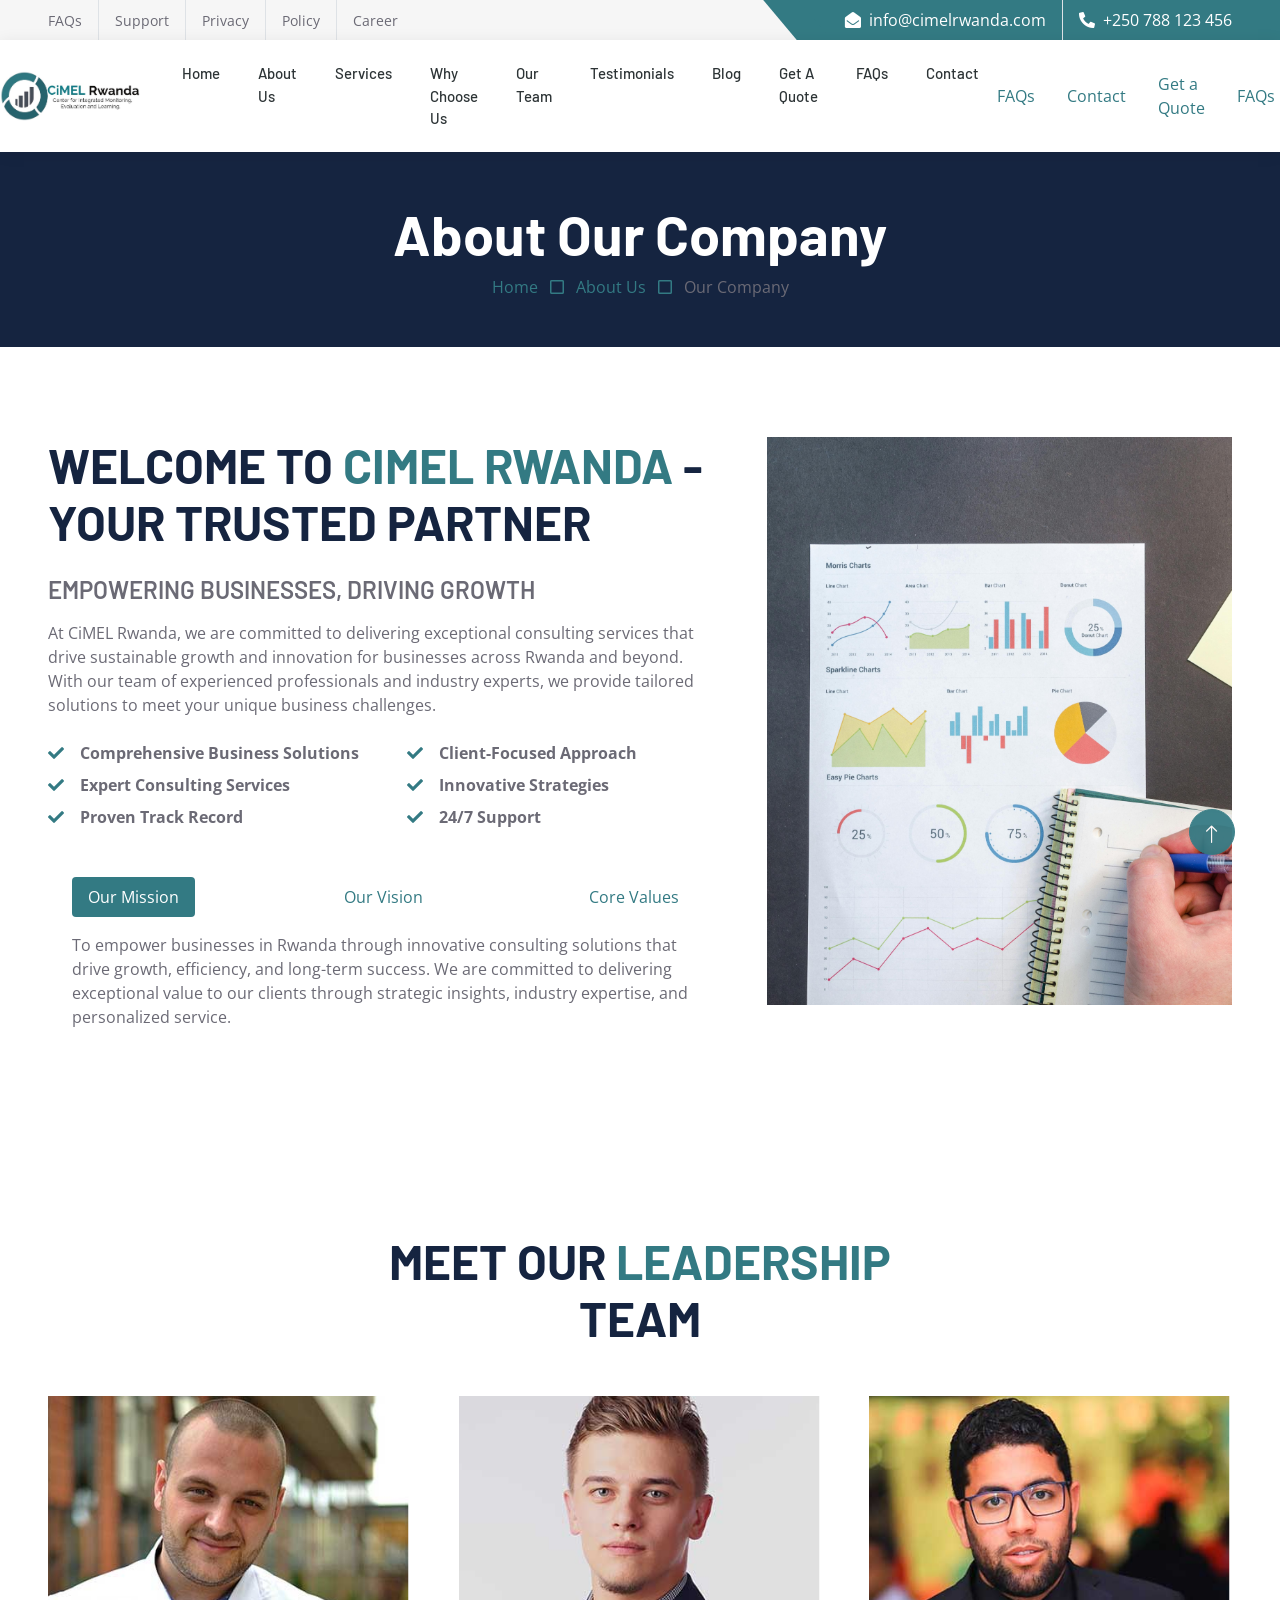
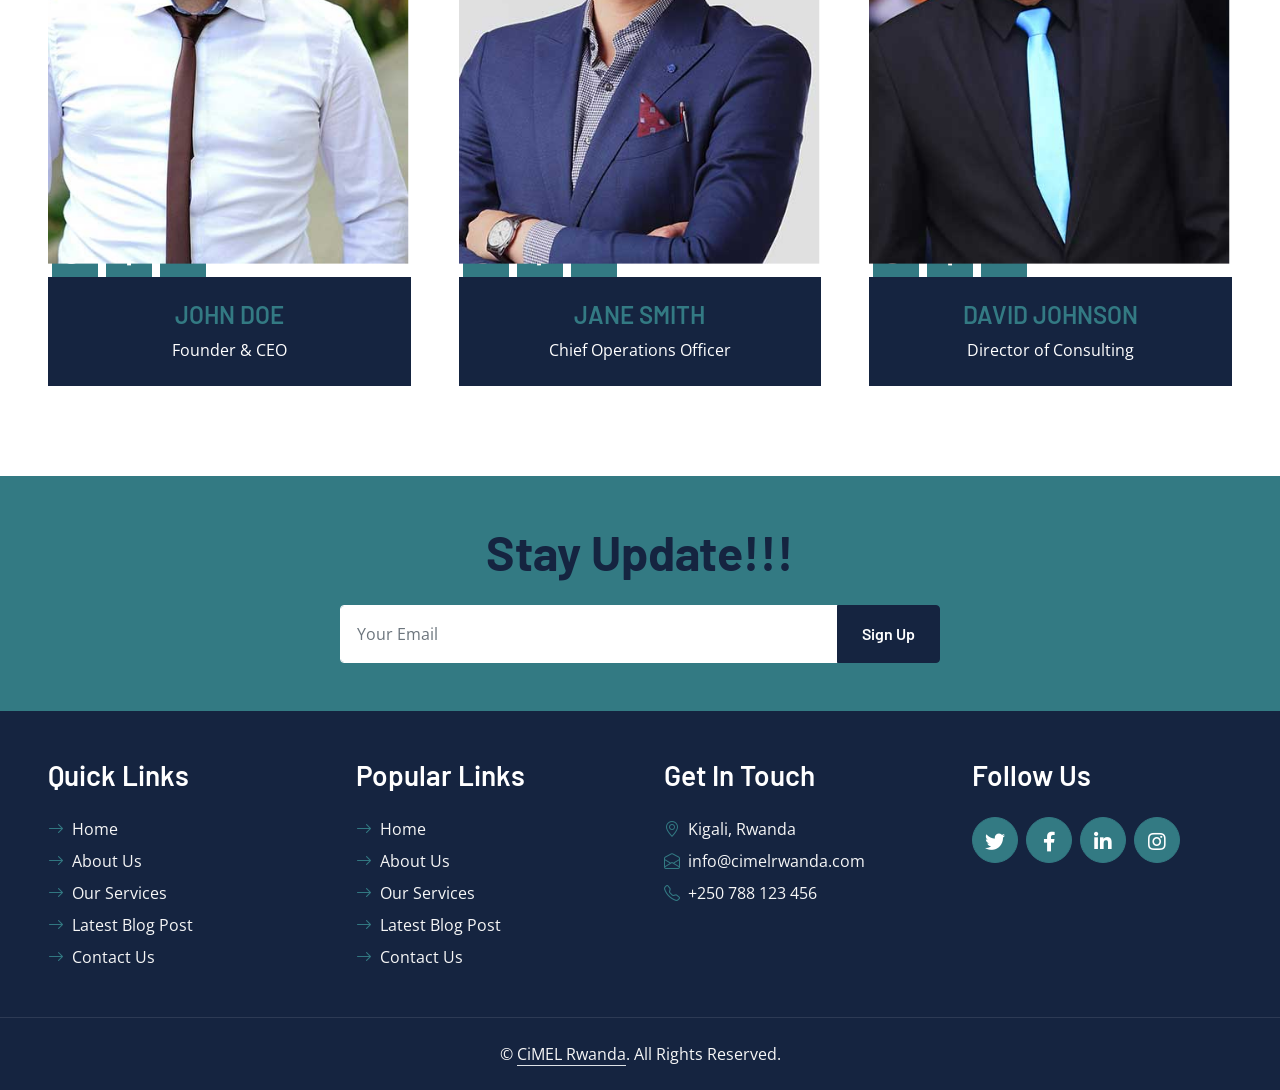
==== about-company.html @ dec0c1d6 "CiMEL" ====
<!DOCTYPE html>
<html lang="en">

<head>
    <meta charset="utf-8">
    <title>About Our Company - CiMEL Rwanda</title>
    <meta content="width=device-width, initial-scale=1.0" name="viewport">
    <meta content="Consulting, Business, Rwanda, Services" name="keywords">
    <meta content="Learn more about CiMEL Rwanda - Your trusted business consulting partner in Rwanda" name="description">

    <!-- Favicon -->
    <link href="img/favicon.ico" rel="icon">

    <!-- Google Web Fonts -->
    <link rel="preconnect" href="https://fonts.googleapis.com">
    <link rel="preconnect" href="https://fonts.gstatic.com" crossorigin>
    <link href="https://fonts.googleapis.com/css2?family=Barlow:wght@500;600;700&family=Open+Sans:wght@400;600&display=swap" rel="stylesheet">

    <!-- Icon Font Stylesheet -->
    <link href="https://cdnjs.cloudflare.com/ajax/libs/font-awesome/5.10.0/css/all.min.css" rel="stylesheet">
    <link href="https://cdn.jsdelivr.net/npm/bootstrap-icons@1.4.1/font/bootstrap-icons.css" rel="stylesheet">

    <!-- Libraries Stylesheet -->
    <link href="lib/owlcarousel/assets/owl.carousel.min.css" rel="stylesheet">

    <!-- Customized Bootstrap Stylesheet -->
    <link href="css/bootstrap.min.css" rel="stylesheet">

    <!-- Template Stylesheet -->
    <link href="css/style.css" rel="stylesheet">
<style>/* =====================
   ENHANCED NAVIGATION STYLES
   ===================== */
.navbar {
    background: #ffffff !important;
    box-shadow: 0 2px 15px rgba(0, 0, 0, 0.08) !important;
    padding: 10px 0 !important;
    transition: all 0.3s ease !important;
}

.navbar.sticky-top {
    background: rgba(255, 255, 255, 0.98) !important;
    backdrop-filter: blur(10px) !important;
    -webkit-backdrop-filter: blur(10px) !important;
    box-shadow: 0 5px 20px rgba(0, 0, 0, 0.1) !important;
    padding: 8px 0 !important;
}

.navbar-light .navbar-nav {
    gap: 2px !important;
}

.navbar-light .navbar-nav .nav-link {
    font-family: 'Barlow', sans-serif !important;
    padding: 12px 16px !important;
    margin: 0 2px !important;
    font-size: 15px !important;
    font-weight: 500 !important;
    color: #2d3436 !important;
    border-radius: 6px !important;
    transition: all 0.3s ease !important;
    position: relative !important;
    text-transform: capitalize !important;
}

.navbar-light .navbar-nav .nav-link:hover,
.navbar-light .navbar-nav .nav-link:focus {
    color: var(--primary) !important;
    background: rgba(51, 122, 131, 0.08) !important;
}

.navbar-light .navbar-nav .nav-link.active {
    color: var(--primary) !important;
    font-weight: 600 !important;
    position: relative !important;
}

.navbar-light .navbar-nav .nav-link.active::after {
    content: '' !important;
    position: absolute !important;
    bottom: 8px !important;
    left: 50% !important;
    transform: translateX(-50%) !important;
    width: 20px !important;
    height: 2px !important;
    background: var(--primary) !important;
    border-radius: 2px !important;
}

/* Dropdown Menu */
.navbar-light .navbar-nav .dropdown-menu {
    border: none !important;
    border-radius: 8px !important;
    padding: 8px 0 !important;
    margin-top: 8px !important;
    box-shadow: 0 10px 30px rgba(0, 0, 0, 0.1) !important;
    border-top: 3px solid var(--primary) !important;
}

.navbar-light .navbar-nav .dropdown-item {
    padding: 8px 20px !important;
    font-size: 14px !important;
    color: #4a4a4a !important;
    transition: all 0.2s ease !important;
}

.navbar-light .navbar-nav .dropdown-item:hover,
.navbar-light .navbar-nav .dropdown-item:focus {
    background: rgba(51, 122, 131, 0.05) !important;
    color: var(--primary) !important;
    padding-left: 25px !important;
}

/* Mobile Menu */
@media (max-width: 991.98px) {
    .navbar-collapse {
        background: #fff !important;
        border-radius: 8px !important;
        padding: 10px !important;
        margin-top: 10px !important;
        box-shadow: 0 5px 15px rgba(0, 0, 0, 0.1) !important;
    }
    
    .navbar-light .navbar-nav .nav-link {
        padding: 10px 15px !important;
        margin: 2px 0 !important;
    }
    
    .navbar-light .dropdown-menu {
        border: none !important;
        box-shadow: none !important;
        padding-left: 15px !important;
        margin: 5px 0 !important;
    }
}</style></head>

<body>
    <!-- Topbar Start -->
    <div class="container-fluid bg-secondary ps-5 pe-0 d-none d-lg-block">
        <div class="row gx-0">
            <div class="col-md-6 text-center text-lg-start mb-2 mb-lg-0">
                <div class="d-inline-flex align-items-center">
                    <a class="text-body py-2 pe-3 border-end" href="faqs.html"><small>FAQs</small></a>
                    <a class="text-body py-2 px-3 border-end" href=""><small>Support</small></a>
                    <a class="text-body py-2 px-3 border-end" href=""><small>Privacy</small></a>
                    <a class="text-body py-2 px-3 border-end" href=""><small>Policy</small></a>
                    <a class="text-body py-2 ps-3" href=""><small>Career</small></a>
                </div>
            </div>
            <div class="col-md-6 text-center text-lg-end">
                <div class="position-relative d-inline-flex align-items-center bg-primary text-white top-shape px-5">
                    <div class="me-3 pe-3 border-end py-2">
                        <p class="m-0"><i class="fa fa-envelope-open me-2"></i>info@cimelrwanda.com</p>
                    </div>
                    <div class="py-2">
                        <p class="m-0"><i class="fa fa-phone-alt me-2"></i>+250 788 123 456</p>
                    </div>
                </div>
            </div>
        </div>
    </div>
    <!-- Topbar End -->

    <!-- Navbar Start -->
    <nav class="navbar navbar-expand-lg bg-white navbar-light shadow-sm px-5 py-3 py-lg-0">
        <a href="index.html" class="navbar-brand p-0">
            <img src="img/logo.jpg" alt="CiMEL Rwanda Logo" class="logo-img me-2">
        </a>
        <button class="navbar-toggler" type="button" data-bs-toggle="collapse" data-bs-target="#navbarCollapse">
            <span class="navbar-toggler-icon"></span>
        </button>
                                        <div class="collapse navbar-collapse" id="navbarCollapse">
            <div class="navbar-nav ms-auto py-0 me-n3">
                <a href="index.html" class="nav-item nav-link">Home</a>
                <a href="about.html" class="nav-item nav-link">About Us</a>
                <a href="service.html" class="nav-item nav-link">Services</a>
                <a href="feature.html" class="nav-item nav-link">Why Choose Us</a>
                <a href="team.html" class="nav-item nav-link">Our Team</a>
                <a href="testimonial.html" class="nav-item nav-link">Testimonials</a>
                <a href="blog.html" class="nav-item nav-link">Blog</a>
                <a href="quote.html" class="nav-item nav-link">Get a Quote</a>
                <a href="faqs.html" class="nav-item nav-link">FAQs</a>
                <a href="contact.html" class="nav-item nav-link">Contact</a>
            </div>
        </div>
                <a href="faqs.html" class="nav-item nav-link">FAQs</a>
                <a href="contact.html" class="nav-item nav-link">Contact</a>
            </div>
        </div>
                <a href="quote.html" class="nav-item nav-link">Get a Quote</a>
                <a href="faqs.html" class="nav-item nav-link">FAQs</a>
                <a href="contact.html" class="nav-item nav-link">Contact</a>
            </div>
        </div>
                    <a href="quote.html" class="nav-item nav-link ">Get a Quote</a>
                    <a href="faqs.html" class="nav-item nav-link ">FAQs</a>
                    <a href="contact.html" class="nav-item nav-link ">Contact</a>
                </div>
                </div>
                <a href="contact.html" class="nav-item nav-link">Contact</a>
            </div>
        </div>
    </nav>
    <!-- Navbar End -->

    <!-- Page Header Start -->
    <div class="container-fluid bg-dark p-5">
        <div class="row">
            <div class="col-12 text-center">
                <h1 class="display-4 text-white">About Our Company</h1>
                <a href="index.html">Home</a>
                <i class="far fa-square text-primary px-2"></i>
                <a href="about.html">About Us</a>
                <i class="far fa-square text-primary px-2"></i>
                Our Company
            </div>
        </div>
    </div>
    <!-- Page Header End -->

    <!-- About Start -->
    <div class="container-fluid py-6 px-5">
        <div class="row g-5">
            <div class="col-lg-7">
                <h1 class="display-5 text-uppercase mb-4">Welcome to <span class="text-primary">CiMEL Rwanda</span> - Your Trusted Partner</h1>
                <h4 class="text-uppercase mb-3 text-body">Empowering Businesses, Driving Growth</h4>
                <p>At CiMEL Rwanda, we are committed to delivering exceptional consulting services that drive sustainable growth and innovation for businesses across Rwanda and beyond. With our team of experienced professionals and industry experts, we provide tailored solutions to meet your unique business challenges.</p>
                
                <div class="row gx-5 py-2">
                    <div class="col-sm-6 mb-2">
                        <p class="fw-bold mb-2"><i class="fa fa-check text-primary me-3"></i>Comprehensive Business Solutions</p>
                        <p class="fw-bold mb-2"><i class="fa fa-check text-primary me-3"></i>Expert Consulting Services</p>
                        <p class="fw-bold mb-2"><i class="fa fa-check text-primary me-3"></i>Proven Track Record</p>
                    </div>
                    <div class="col-sm-6 mb-2">
                        <p class="fw-bold mb-2"><i class="fa fa-check text-primary me-3"></i>Client-Focused Approach</p>
                        <p class="fw-bold mb-2"><i class="fa fa-check text-primary me-3"></i>Innovative Strategies</p>
                        <p class="fw-bold mb-2"><i class="fa fa-check text-primary me-3"></i>24/7 Support</p>
                    </div>
                </div>
                
                <div class="bg-light p-4">
                    <ul class="nav nav-pills justify-content-between mb-3" id="pills-tab" role="tablist">
                        <li class="nav-item" role="presentation">
                            <button class="nav-link active" id="pills-mission-tab" data-bs-toggle="pill" data-bs-target="#pills-mission" type="button" role="tab">Our Mission</button>
                        </li>
                        <li class="nav-item" role="presentation">
                            <button class="nav-link" id="pills-vision-tab" data-bs-toggle="pill" data-bs-target="#pills-vision" type="button" role="tab">Our Vision</button>
                        </li>
                        <li class="nav-item" role="presentation">
                            <button class="nav-link" id="pills-values-tab" data-bs-toggle="pill" data-bs-target="#pills-values" type="button" role="tab">Core Values</button>
                        </li>
                    </ul>
                    <div class="tab-content" id="pills-tabContent">
                        <div class="tab-pane fade show active" id="pills-mission" role="tabpanel">
                            <p class="mb-0">To empower businesses in Rwanda through innovative consulting solutions that drive growth, efficiency, and long-term success. We are committed to delivering exceptional value to our clients through strategic insights, industry expertise, and personalized service.</p>
                        </div>
                        <div class="tab-pane fade" id="pills-vision" role="tabpanel">
                            <p class="mb-0">To be the leading consulting firm in Rwanda, recognized for our commitment to excellence, innovation, and sustainable business practices. We aim to be the trusted partner that businesses turn to for transformative solutions that create lasting impact.</p>
                        </div>
                        <div class="tab-pane fade" id="pills-values" role="tabpanel">
                            <p class="mb-0">
                                <strong>Integrity:</strong> We conduct our business with honesty, transparency, and ethical practices.<br>
                                <strong>Excellence:</strong> We strive for the highest standards in all our services.<br>
                                <strong>Innovation:</strong> We embrace creativity and forward-thinking solutions.<br>
                                <strong>Collaboration:</strong> We believe in the power of teamwork and partnerships.<br>
                                <strong>Client-Centric:</strong> Your success is our top priority.
                            </p>
                        </div>
                    </div>
                </div>
            </div>
            <div class="col-lg-5 pb-5" style="min-height: 400px;">
                <div class="position-relative h-100">
                    <img class="position-absolute w-100 h-100" src="img/about-company.jpg" style="object-fit: cover;" alt="About CiMEL Rwanda">
                </div>
            </div>
        </div>
    </div>
    <!-- About End -->

    <!-- Team Start -->
    <div class="container-fluid py-6 px-5">
        <div class="text-center mx-auto mb-5" style="max-width: 600px;">
            <h1 class="display-5 text-uppercase mb-4">Meet Our <span class="text-primary">Leadership</span> Team</h1>
        </div>
        <div class="row g-5">
            <div class="col-lg-4 col-md-6">
                <div class="team-item position-relative">
                    <div class="position-relative overflow-hidden">
                        <img class="img-fluid w-100" src="img/team-1.jpg" alt="">
                        <div class="team-overlay">
                            <div class="d-flex align-items-center justify-content-start">
                                <a class="btn btn-lg btn-primary btn-lg-square border-inner rounded-0 mx-1" href="#"><i class="fab fa-twitter fw-normal"></i></a>
                                <a class="btn btn-lg btn-primary btn-lg-square border-inner rounded-0 mx-1" href="#"><i class="fab fa-facebook-f fw-normal"></i></a>
                                <a class="btn btn-lg btn-primary btn-lg-square border-inner rounded-0 mx-1" href="#"><i class="fab fa-linkedin-in fw-normal"></i></a>
                            </div>
                        </div>
                    </div>
                    <div class="bg-dark text-center p-4">
                        <h4 class="text-uppercase text-primary">John Doe</h4>
                        <p class="text-white mb-0">Founder & CEO</p>
                    </div>
                </div>
            </div>
            <div class="col-lg-4 col-md-6">
                <div class="team-item position-relative">
                    <div class="position-relative overflow-hidden">
                        <img class="img-fluid w-100" src="img/team-2.jpg" alt="">
                        <div class="team-overlay">
                            <div class="d-flex align-items-center justify-content-start">
                                <a class="btn btn-lg btn-primary btn-lg-square border-inner rounded-0 mx-1" href="#"><i class="fab fa-twitter fw-normal"></i></a>
                                <a class="btn btn-lg btn-primary btn-lg-square border-inner rounded-0 mx-1" href="#"><i class="fab fa-facebook-f fw-normal"></i></a>
                                <a class="btn btn-lg btn-primary btn-lg-square border-inner rounded-0 mx-1" href="#"><i class="fab fa-linkedin-in fw-normal"></i></a>
                            </div>
                        </div>
                    </div>
                    <div class="bg-dark text-center p-4">
                        <h4 class="text-uppercase text-primary">Jane Smith</h4>
                        <p class="text-white mb-0">Chief Operations Officer</p>
                    </div>
                </div>
            </div>
            <div class="col-lg-4 col-md-6">
                <div class="team-item position-relative">
                    <div class="position-relative overflow-hidden">
                        <img class="img-fluid w-100" src="img/team-3.jpg" alt="">
                        <div class="team-overlay">
                            <div class="d-flex align-items-center justify-content-start">
                                <a class="btn btn-lg btn-primary btn-lg-square border-inner rounded-0 mx-1" href="#"><i class="fab fa-twitter fw-normal"></i></a>
                                <a class="btn btn-lg btn-primary btn-lg-square border-inner rounded-0 mx-1" href="#"><i class="fab fa-facebook-f fw-normal"></i></a>
                                <a class="btn btn-lg btn-primary btn-lg-square border-inner rounded-0 mx-1" href="#"><i class="fab fa-linkedin-in fw-normal"></i></a>
                            </div>
                        </div>
                    </div>
                    <div class="bg-dark text-center p-4">
                        <h4 class="text-uppercase text-primary">David Johnson</h4>
                        <p class="text-white mb-0">Director of Consulting</p>
                    </div>
                </div>
            </div>
        </div>
    </div>
    <!-- Team End -->

    <!-- Footer Start -->
    <div class="container-fluid bg-primary text-secondary p-5">
        <div class="row g-5">
            <div class="col-12 text-center">
                <h1 class="display-5 mb-4">Stay Update!!!</h1>
                <form class="mx-auto" style="max-width: 600px;">
                    <div class="input-group">
                        <input type="text" class="form-control border-white p-3" placeholder="Your Email">
                        <button class="btn btn-dark px-4">Sign Up</button>
                    </div>
                </form>
            </div>
        </div>
    </div>
    <div class="container-fluid bg-dark text-secondary p-5">
        <div class="row g-5">
            <div class="col-lg-3 col-md-6">
                <h3 class="text-white mb-4">Quick Links</h3>
                <div class="d-flex flex-column justify-content-start">
                    <a class="text-secondary mb-2" href="index.html"><i class="bi bi-arrow-right text-primary me-2"></i>Home</a>
                    <a class="text-secondary mb-2" href="about.html"><i class="bi bi-arrow-right text-primary me-2"></i>About Us</a>
                    <a class="text-secondary mb-2" href="service.html"><i class="bi bi-arrow-right text-primary me-2"></i>Our Services</a>
                    <a class="text-secondary mb-2" href="blog.html"><i class="bi bi-arrow-right text-primary me-2"></i>Latest Blog Post</a>
                    <a class="text-secondary" href="contact.html"><i class="bi bi-arrow-right text-primary me-2"></i>Contact Us</a>
                </div>
            </div>
            <div class="col-lg-3 col-md-6">
                <h3 class="text-white mb-4">Popular Links</h3>
                <div class="d-flex flex-column justify-content-start">
                    <a class="text-secondary mb-2" href="index.html"><i class="bi bi-arrow-right text-primary me-2"></i>Home</a>
                    <a class="text-secondary mb-2" href="about.html"><i class="bi bi-arrow-right text-primary me-2"></i>About Us</a>
                    <a class="text-secondary mb-2" href="service.html"><i class="bi bi-arrow-right text-primary me-2"></i>Our Services</a>
                    <a class="text-secondary mb-2" href="blog.html"><i class="bi bi-arrow-right text-primary me-2"></i>Latest Blog Post</a>
                    <a class="text-secondary" href="contact.html"><i class="bi bi-arrow-right text-primary me-2"></i>Contact Us</a>
                </div>
            </div>
            <div class="col-lg-3 col-md-6">
                <h3 class="text-white mb-4">Get In Touch</h3>
                <p class="mb-2"><i class="bi bi-geo-alt text-primary me-2"></i>Kigali, Rwanda</p>
                <p class="mb-2"><i class="bi bi-envelope-open text-primary me-2"></i>info@cimelrwanda.com</p>
                <p class="mb-0"><i class="bi bi-telephone text-primary me-2"></i>+250 788 123 456</p>
            </div>
            <div class="col-lg-3 col-md-6">
                <h3 class="text-white mb-4">Follow Us</h3>
                <div class="d-flex">
                    <a class="btn btn-lg btn-primary btn-lg-square rounded-circle me-2" href="#"><i class="fab fa-twitter fw-normal"></i></a>
                    <a class="btn btn-lg btn-primary btn-lg-square rounded-circle me-2" href="#"><i class="fab fa-facebook-f fw-normal"></i></a>
                    <a class="btn btn-lg btn-primary btn-lg-square rounded-circle me-2" href="#"><i class="fab fa-linkedin-in fw-normal"></i></a>
                    <a class="btn btn-lg btn-primary btn-lg-square rounded-circle" href="#"><i class="fab fa-instagram fw-normal"></i></a>
                </div>
            </div>
        </div>
    </div>
    <div class="container-fluid bg-dark text-secondary text-center border-top py-4 px-5" style="border-color: rgba(256, 256, 256, .1) !important;">
        <p class="m-0">&copy; <a class="text-secondary border-bottom" href="#">CiMEL Rwanda</a>. All Rights Reserved.</p>
    </div>
    <!-- Footer End -->

    <!-- Back to Top -->
    <a href="#" class="btn btn-lg btn-primary btn-lg-square rounded-circle back-to-top"><i class="bi bi-arrow-up"></i></a>

    <!-- JavaScript Libraries -->
    <script src="https://code.jquery.com/jquery-3.4.1.min.js"></script>
    <script src="https://cdn.jsdelivr.net/npm/bootstrap@5.0.0/dist/js/bootstrap.bundle.min.js"></script>
    <script src="lib/easing/easing.min.js"></script>
    <script src="lib/waypoints/waypoints.min.js"></script>
    <script src="lib/owlcarousel/owl.carousel.min.js"></script>

    <!-- Template Javascript -->
    <script src="js/main.js"></script>
</body>

</html>
---- css/style.css ----
/********** Template CSS **********/
:root {
    --primary: #337A83;
    --secondary: #FFFFFF;
    --light: #FFFFFF;
    --dark: #000000;
}

h1,
h2,
.font-weight-bold {
    font-weight: 700 !important;
}

h3,
h4,
.font-weight-semi-bold {
    font-weight: 600 !important;
}

h5,
h6,
.font-weight-medium {
    font-weight: 500 !important;
}

.pt-6 {
    padding-top: 90px;
}

.pb-6 {
    padding-bottom: 90px;
}

.py-6 {
    padding-top: 90px;
    padding-bottom: 90px;
}

.btn {
    font-family: 'Barlow', sans-serif;
    font-weight: 600;
    transition: .5s;
}

.btn-primary {
    color: #FFFFFF;
}

.btn-square {
    width: 36px;
    height: 36px;
}

.btn-sm-square {
    width: 28px;
    height: 28px;
}

.btn-lg-square {
    width: 46px;
    height: 46px;
}

.btn-square,
.btn-sm-square,
.btn-lg-square {
    padding-left: 0;
    padding-right: 0;
    text-align: center;
}

.back-to-top {
    position: fixed;
    display: none;
    right: 45px;
    bottom: 45px;
    z-index: 99;
}

.top-shape::before {
    position: absolute;
    content: "";
    width: 35px;
    height: 100%;
    top: 0;
    left: -17px;
    background: var(--primary);
    transform: skew(40deg);
}

/* =====================
   CLEAN NAVIGATION STYLES
   ===================== */
.navbar {
    background: #ffffff;
    box-shadow: 0 2px 10px rgba(0, 0, 0, 0.05);
    padding: 10px 0;
}

.navbar.sticky-top {
    background: #ffffff;
    box-shadow: 0 2px 10px rgba(0, 0, 0, 0.08);
    padding: 8px 0;
}

.navbar-light .navbar-nav {
    gap: 5px;
}

.navbar-light .navbar-nav .nav-link {
    font-family: 'Barlow', sans-serif;
    padding: 12px 16px;
    margin: 0 2px;
    font-size: 15px;
    font-weight: 500;
    color: #333;
    border-radius: 6px;
    transition: all 0.2s ease;
}

.navbar-light .navbar-nav .nav-link:hover,
.navbar-light .navbar-nav .nav-link:focus {
    color: var(--primary);
    background: rgba(51, 122, 131, 0.08);
}

.navbar-light .navbar-nav .nav-link.active {
    color: var(--primary);
    font-weight: 600;
}

/* Dropdown Menu */
.navbar-light .navbar-nav .dropdown-menu {
    border: 1px solid rgba(0, 0, 0, 0.08);
    border-radius: 8px;
    padding: 8px 0;
    margin-top: 5px;
    box-shadow: 0 5px 15px rgba(0, 0, 0, 0.05);
}

.navbar-light .navbar-nav .dropdown-item {
    padding: 8px 20px;
    font-size: 14px;
    color: #444;
    transition: all 0.2s ease;
}

.navbar-light .navbar-nav .dropdown-item:hover,
.navbar-light .navbar-nav .dropdown-item:focus {
    background: rgba(51, 122, 131, 0.05);
    color: var(--primary);
}

/* Mobile Menu */
@media (max-width: 991.98px) {
    .navbar-collapse {
        background: #fff;
        border-radius: 8px;
        padding: 10px;
        margin-top: 10px;
        box-shadow: 0 5px 15px rgba(0, 0, 0, 0.05);
    }
    
    .navbar-light .navbar-nav .nav-link {
        padding: 10px 15px;
        margin: 2px 0;
    }
    
    .navbar-light .dropdown-menu {
        border: none;
        box-shadow: none;
        padding-left: 15px;
    }
    
    .navbar-light .dropdown-item {
        padding: 8px 15px;
    }
}

/* Logo Styles */
.logo-img {
    height: 50px;
    width: auto;
    max-width: 200px;
    object-fit: contain;
    transition: transform 0.3s ease, filter 0.3s ease;
}

.logo-img:hover {
    transform: scale(1.05);
    filter: brightness(1.1);
}

@media (max-width: 991.98px) {
    .navbar-light .navbar-nav {
        padding: 15px 0;
    }
    
    .navbar-light .navbar-nav .nav-link {
        padding: 12px 20px;
        margin: 2px 0;
        border-radius: 4px;
    }
    
    .navbar-light .navbar-nav .nav-link::after {
        display: none;
    }
    
    .navbar-light .navbar-nav .nav-link:hover,
    .navbar-light .navbar-nav .nav-link.active {
        background-color: rgba(51, 122, 131, 0.1);
    }
    
    .navbar-light .navbar-nav .dropdown-menu {
        box-shadow: none;
        border: 1px solid rgba(0, 0, 0, 0.05);
        margin: 5px 0 5px 20px;
        border-radius: 4px;
    }
    
    .logo-img {
        height: 40px;
        max-width: 150px;
    }
    
    /* Mobile menu overlap styles */
    .navbar-collapse {
        position: absolute;
        top: 100%;
        left: 0;
        right: 0;
        background: white;
        box-shadow: 0 4px 6px rgba(0, 0, 0, 0.1);
        z-index: 1000;
        max-height: 80vh;
        overflow-y: auto;
    }
    
    .navbar-collapse.collapse {
        display: none !important;
    }
    
    .navbar-collapse.collapsing {
        display: block !important;
        height: 0 !important;
        overflow: hidden !important;
        transition: height 0.35s ease !important;
    }
    
    .navbar-collapse.show {
        display: block !important;
    }
    
    /* Add backdrop when menu is open */
    .navbar-collapse.show::before {
        content: '';
        position: fixed;
        top: 0;
        left: 0;
        right: 0;
        bottom: 0;
        background: rgba(0, 0, 0, 0.5);
        z-index: -1;
    }
}

.carousel-caption {
    top: 0;
    left: 0;
    right: 0;
    bottom: 0;
    background: rgba(26, 35, 50, .7);
    z-index: 1;
}

@media (max-width: 576px) {
    .carousel-caption h5 {
        font-size: 14px;
        font-weight: 500 !important;
    }

    .carousel-caption h1 {
        font-size: 30px;
        font-weight: 600 !important;
    }
}

.carousel-control-prev,
.carousel-control-next {
    width: 10%;
}

.carousel-control-prev-icon,
.carousel-control-next-icon {
    width: 3rem;
    height: 3rem;
}

.service-item {
    position: relative;
    overflow: hidden;
    height: 350px;
    display: flex;
    flex-direction: column;
    align-items: center;
    justify-content: center;
    transition: .3s;
}

.service-item::after {
    position: absolute;
    content: "";
    width: 100%;
    height: 50px;
    bottom: -50px;
    left: 0;
    background: var(--light);
    border-radius: 100% 100% 0 0;
    box-shadow: 0px -10px 5px #EEEEEE;
    transition: .5s;
}

.service-item:hover::after {
    bottom: -25px;
}

.service-item p {
    transition: .3s;
}

.service-item:hover p {
    margin-bottom: 25px !important;
}

.team-item img {
    transform: scale(1.15);
    margin-left: -30px;
    transition: .5s;
}

.team-item:hover img {
    margin-left: 0;
}

.team-item .team-text {
    left: -100%;
    transition: .5s;
}

.team-item .team-text::after {
    position: absolute;
    content: "";
    width: 0;
    height: 0;
    top: 50%;
    right: -60px;
    margin-top: -30px;
    border: 30px solid;
    border-color: transparent transparent transparent var(--primary);
}

.team-item:hover .team-text {
    left: 0;
}

.testimonial-carousel .owl-nav {
    margin-top: 30px;
    display: flex;
    justify-content: start;
}

.testimonial-carousel .owl-nav .owl-prev,
.testimonial-carousel .owl-nav .owl-next{
    position: relative;
    margin: 0 5px;
    width: 45px;
    height: 45px;
    display: flex;
    align-items: center;
    justify-content: center;
    color: #FFFFFF;
    background: var(--primary);
    font-size: 22px;
    border-radius: 45px;
    transition: .5s;
}

.testimonial-carousel .owl-nav .owl-prev:hover,
.testimonial-carousel .owl-nav .owl-next:hover {
    color: var(--dark);
}

.testimonial-carousel .owl-item img {
    width: 90px;
    height: 90px;
}

.blog-item img {
    transition: .5s;
}

.blog-item:hover img {
    transform: scale(1.1);
}

/* Chat Bot Styles */
.chat-bot-container {
    position: fixed;
    bottom: 100px;
    right: 30px;
    z-index: 9999;
    animation: fadeInUp 0.5s ease-out;
}

@keyframes fadeInUp {
    from {
        opacity: 0;
        transform: translateY(30px);
    }
    to {
        opacity: 1;
        transform: translateY(0);
    }
}

.chat-bot-toggle {
    position: relative;
    width: 60px;
    height: 60px;
    border-radius: 50%;
    background: var(--primary);
    border: none;
    color: white;
    font-size: 24px;
    cursor: pointer;
    box-shadow: 0 4px 12px rgba(0, 0, 0, 0.15);
    transition: all 0.3s ease;
    display: flex;
    align-items: center;
    justify-content: center;
}

.chat-bot-toggle:hover {
    transform: scale(1.1);
    box-shadow: 0 6px 20px rgba(0, 0, 0, 0.25);
}

.chat-badge {
    position: absolute;
    top: -5px;
    right: -5px;
    background: #ff4757;
    color: white;
    font-size: 12px;
    font-weight: bold;
    padding: 2px 6px;
    border-radius: 10px;
    min-width: 18px;
    text-align: center;
    display: none;
}

.chat-bot-widget {
    position: absolute;
    bottom: 80px;
    right: 0;
    width: 350px;
    height: 380px;
    background: white;
    border-radius: 12px;
    box-shadow: 0 8px 32px rgba(0, 0, 0, 0.1);
    display: none;
    flex-direction: column;
    overflow: hidden;
    border: 1px solid #e0e0e0;
}

.chat-bot-header {
    background: var(--primary);
    color: white;
    padding: 15px;
    display: flex;
    justify-content: space-between;
    align-items: center;
    border-radius: 12px 12px 0 0;
}

.chat-bot-info {
    display: flex;
    align-items: center;
    gap: 12px;
}

.chat-bot-avatar {
    width: 40px;
    height: 40px;
    background: rgba(255, 255, 255, 0.2);
    border-radius: 50%;
    display: flex;
    align-items: center;
    justify-content: center;
    font-size: 20px;
}

.chat-bot-details h6 {
    margin: 0;
    font-size: 16px;
    font-weight: 600;
}

.status-indicator {
    font-size: 12px;
    display: flex;
    align-items: center;
    gap: 5px;
}

.status-indicator.online::before {
    content: '';
    width: 8px;
    height: 8px;
    background: #4caf50;
    border-radius: 50%;
    display: inline-block;
}

.chat-bot-close {
    background: none;
    border: none;
    color: white;
    font-size: 18px;
    cursor: pointer;
    padding: 5px;
    border-radius: 50%;
    transition: background 0.3s ease;
}

.chat-bot-close:hover {
    background: rgba(255, 255, 255, 0.1);
}

.chat-bot-messages {
    flex: 1;
    padding: 25px 20px 20px 20px;
    overflow-y: auto;
    background: linear-gradient(to bottom, #f8f9fa 0%, #ffffff 100%);
    min-height: 0;
    height: 210px;
    position: relative;
    border-top: 2px solid #e9ecef;
}

/* Custom scrollbar for chat messages */
.chat-bot-messages::-webkit-scrollbar {
    width: 8px;
    display: block;
}

.chat-bot-messages::-webkit-scrollbar-track {
    background: #f1f1f1;
    border-radius: 10px;
    margin: 5px;
}

.chat-bot-messages::-webkit-scrollbar-thumb {
    background: #ccc;
    border-radius: 10px;
    border: 2px solid #f1f1f1;
    min-height: 20px;
}

.chat-bot-messages::-webkit-scrollbar-thumb:hover {
    background: #999;
}

.chat-bot-messages::-webkit-scrollbar-corner {
    background: #f1f1f1;
}

.chat-message {
    margin-bottom: 15px;
    display: flex;
    flex-direction: column;
}

.bot-message {
    align-items: flex-start;
}

.user-message {
    align-items: flex-end;
}

.message-content {
    max-width: 80%;
    padding: 12px 16px;
    border-radius: 18px;
    margin-bottom: 4px;
}

.chat-bot-messages .bot-message .message-content {
    background: #e8f5e8 !important;
    color: #333 !important;
    border: 1px solid #c8e6c9 !important;
    border-bottom-left-radius: 4px;
}

.chat-bot-messages .user-message .message-content {
    background: var(--primary) !important;
    color: white !important;
    border: none !important;
    border-bottom-right-radius: 4px;
}

.message-content p {
    margin: 0;
    font-size: 14px;
    line-height: 1.4;
}

.message-time {
    font-size: 11px;
    color: #999;
    padding: 0 12px;
}

.bot-message .message-time {
    text-align: left;
}

.user-message .message-time {
    text-align: right;
}

.chat-bot-input-container {
    padding: 20px;
    background: white;
    border-top: 1px solid #e0e0e0;
    border-radius: 0 0 12px 12px;
}

.chat-bot-input-wrapper {
    display: flex;
    align-items: center;
    gap: 12px;
    background: #f8f9fa;
    border-radius: 30px;
    padding: 8px 12px;
    border: 2px solid #e9ecef;
    transition: all 0.3s ease;
}

.chat-bot-input-wrapper:focus-within {
    border-color: var(--primary);
    box-shadow: 0 0 0 3px rgba(26, 35, 50, 0.1);
}

.chat-bot-input-wrapper input {
    flex: 1;
    padding: 12px 16px;
    border: none;
    border-radius: 25px;
    font-size: 14px;
    outline: none;
    background: transparent;
    color: #333;
}

.chat-bot-input-wrapper input::placeholder {
    color: #999;
}

.chat-bot-input-wrapper input:focus {
    outline: none;
}

#sendMessageBtn {
    background: var(--primary);
    border: none;
    color: white;
    padding: 12px;
    border-radius: 50%;
    cursor: pointer;
    transition: all 0.3s ease;
    display: flex;
    align-items: center;
    justify-content: center;
    width: 45px;
    height: 45px;
    box-shadow: 0 2px 8px rgba(26, 35, 50, 0.3);
    flex-shrink: 0;
}

#sendMessageBtn:hover {
    background: #0d1420;
    transform: scale(1.05);
    box-shadow: 0 4px 12px rgba(26, 35, 50, 0.4);
}

#sendMessageBtn:active {
    transform: scale(0.95);
}

#sendMessageBtn i {
    font-size: 18px;
    transition: transform 0.2s ease;
    font-weight: bold;
}

#sendMessageBtn:hover i {
transform: translateX(2px);
}

/* Responsive Design */
@media (max-width: 768px) {
    .chat-bot-container {
        bottom: 90px;
        right: 20px;
    }
    
    .chat-bot-widget {
        width: 300px;
        height: 330px;
        right: -10px;
    }
    
    .chat-bot-toggle {
        width: 50px;
        height: 50px;
        font-size: 20px;
    }
}

@media (max-width: 480px) {
    .chat-bot-widget {
        width: 280px;
        height: 300px;
        right: -20px;
    }
    
    .message-content {
        max-width: 85%;
        font-size: 13px;
    }
}
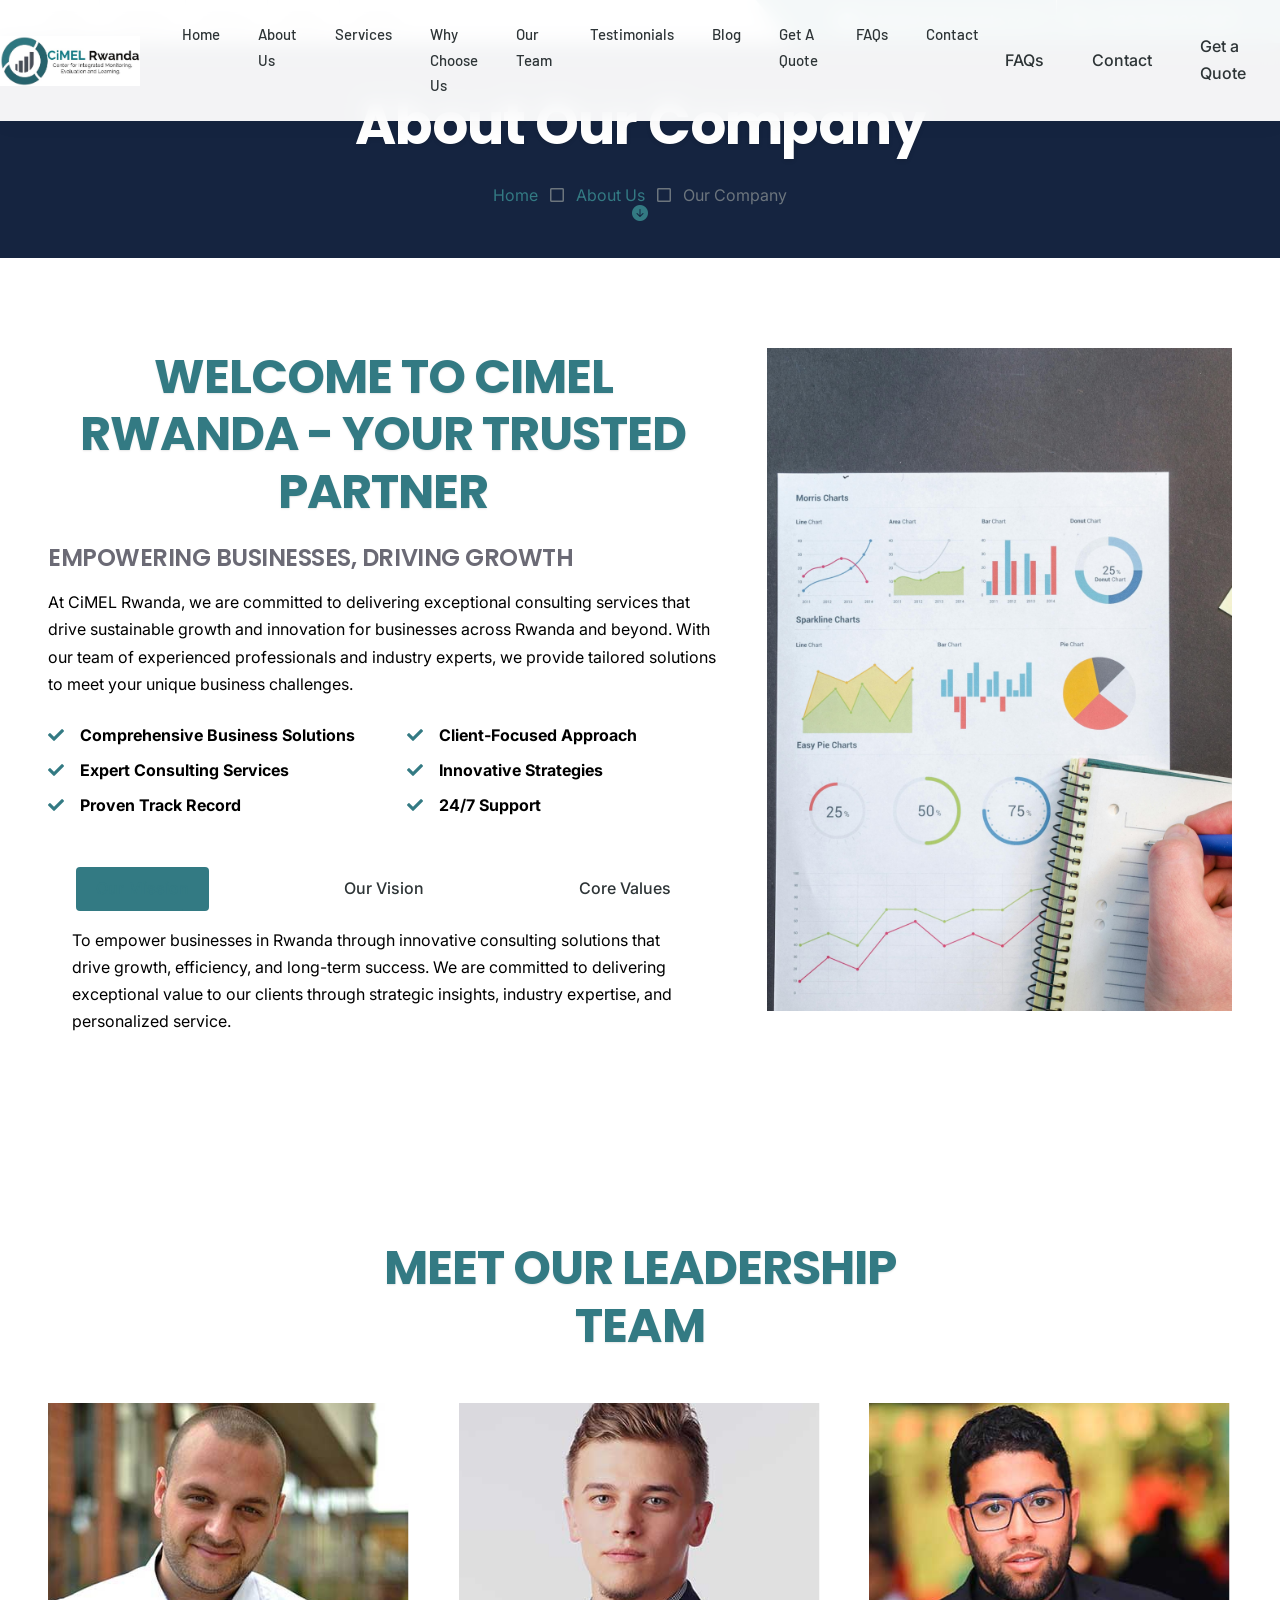
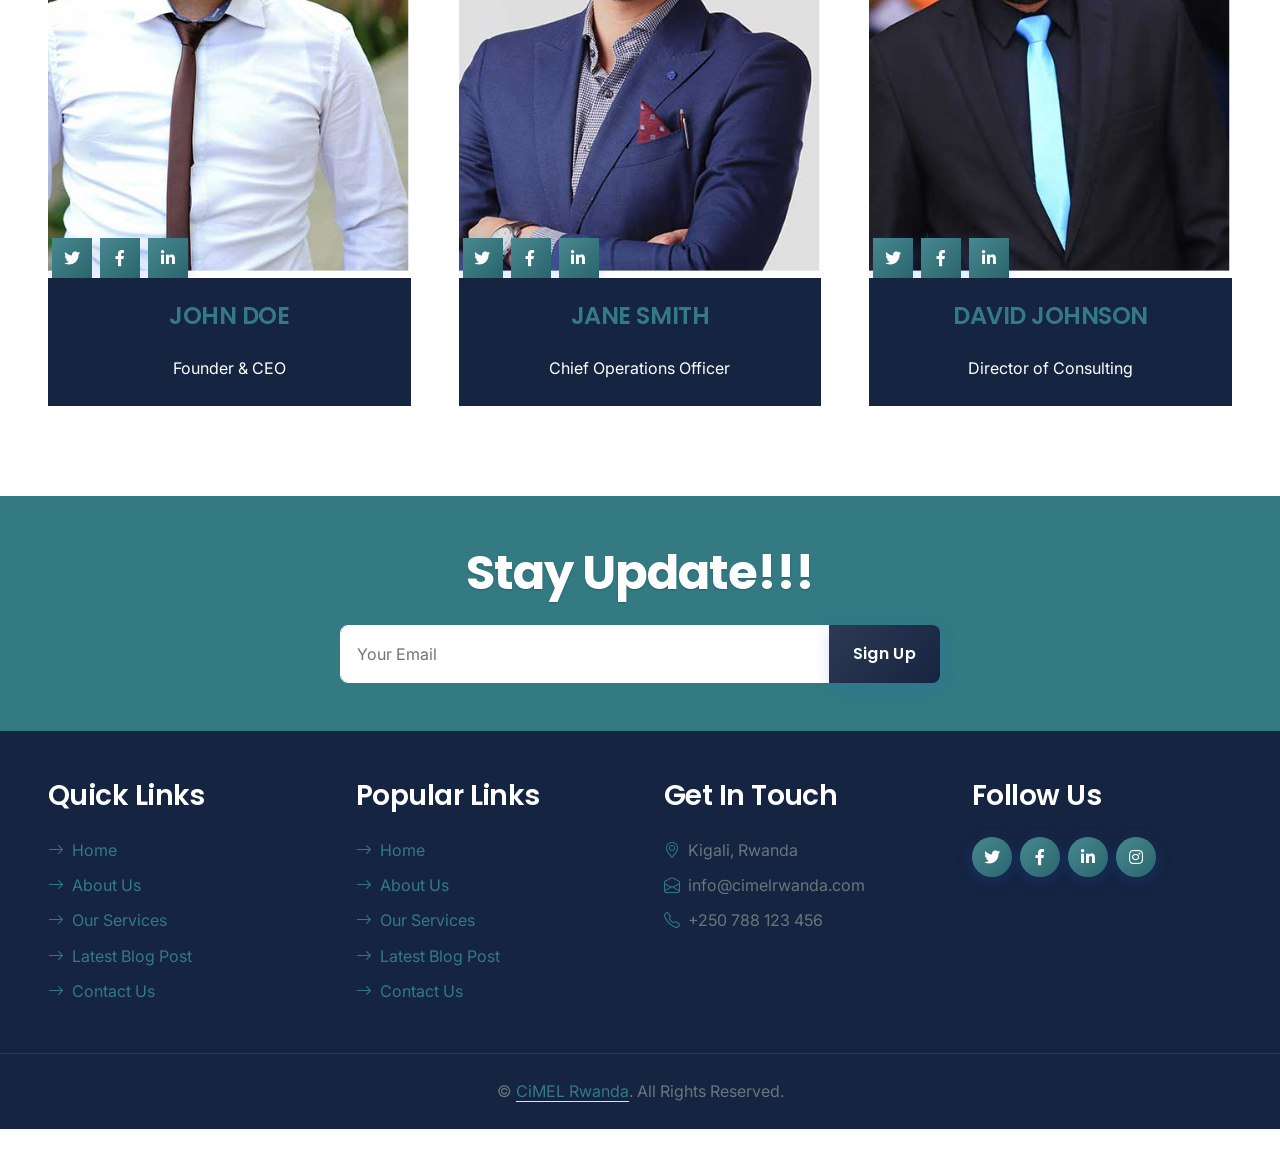
==== commit 61c8a503: "CiMEL" ====
--- a/about-company.html
+++ b/about-company.html
@@ -132,7 +132,16 @@
         padding-left: 15px !important;
         margin: 5px 0 !important;
     }
-}</style></head>
+}</style>
+    <!-- Enhanced Styles -->
+    <link href="css/enhancements.css" rel="stylesheet">
+    
+    <!-- Premium Styles -->
+    <link rel="preconnect" href="https://fonts.googleapis.com">
+    <link rel="preconnect" href="https://fonts.gstatic.com" crossorigin>
+    <link href="https://fonts.googleapis.com/css2?family=Inter:wght@300;400;500;600;700&family=Poppins:wght@600;700;800&display=swap" rel="stylesheet">
+    <link href="css/premium.css" rel="stylesheet">
+    </head>
 
 <body>
     <!-- Topbar Start -->
@@ -204,7 +213,7 @@
     <!-- Navbar End -->
 
     <!-- Page Header Start -->
-    <div class="container-fluid bg-dark p-5">
+    <div class="container-fluid bg-dark p-5" style="position: relative; min-height: 200px;">
         <div class="row">
             <div class="col-12 text-center">
                 <h1 class="display-4 text-white">About Our Company</h1>
@@ -214,6 +223,12 @@
                 <i class="far fa-square text-primary px-2"></i>
                 Our Company
             </div>
+        </div>
+        <!-- Test Scroll Down Button -->
+        <div class="text-center" style="position: absolute; bottom: 30px; left: 0; right: 0; z-index: 1000;">
+            <a href="#main-content" class="scroll-down-btn">
+                <i class="bi bi-arrow-down-circle-fill"></i>
+            </a>
         </div>
     </div>
     <!-- Page Header End -->
@@ -344,10 +359,10 @@
     <!-- Team End -->
 
     <!-- Footer Start -->
-    <div class="container-fluid bg-primary text-secondary p-5">
+    <div class="container-fluid bg-primary text-white p-5">
         <div class="row g-5">
             <div class="col-12 text-center">
-                <h1 class="display-5 mb-4">Stay Update!!!</h1>
+                <h1 class="display-5 mb-4 text-white">Stay Update!!!</h1>
                 <form class="mx-auto" style="max-width: 600px;">
                     <div class="input-group">
                         <input type="text" class="form-control border-white p-3" placeholder="Your Email">
@@ -413,6 +428,37 @@
 
     <!-- Template Javascript -->
     <script src="js/main.js"></script>
+    
+
+    
+            <!-- Scroll to Top Button -->
+    <button class="scroll-to-top" id="scrollToTopBtn" aria-label="Scroll to top">
+        <i class="fas fa-arrow-up"></i>
+    </button>
+
+    <script>
+        // Show/hide scroll-to-top button based on scroll position
+        const scrollToTopBtn = document.getElementById('scrollToTopBtn');
+        
+        window.addEventListener('scroll', function() {
+            if (window.pageYOffset > 300) {
+                scrollToTopBtn.classList.add('visible');
+            } else {
+                scrollToTopBtn.classList.remove('visible');
+            }
+        });
+        
+        // Smooth scroll to top when clicked
+        scrollToTopBtn.addEventListener('click', function() {
+            window.scrollTo({
+                top: 0,
+                behavior: 'smooth'
+            });
+        });
+    </script>
+
+    <!-- Loading Spinner Script -->
+    <script src="js/page-transitions.js"></script>
 </body>
 
 </html>
--- a/css/style.css
+++ b/css/style.css
@@ -712,6 +712,115 @@
 transform: translateX(2px);
 }
 
+/* =====================
+   SCROLL TO TOP BUTTON
+   ===================== */
+.scroll-to-top {
+    position: fixed;
+    bottom: 40px;
+    right: 40px;
+    width: 50px;
+    height: 50px;
+    background: linear-gradient(135deg, #337A83 0%, #2a656c 100%);
+    color: white;
+    border: 2px solid rgba(255, 255, 255, 0.9);
+    border-radius: 50%;
+    display: flex;
+    align-items: center;
+    justify-content: center;
+    font-size: 20px;
+    cursor: pointer;
+    opacity: 0;
+    visibility: hidden;
+    transition: all 0.4s cubic-bezier(0.165, 0.84, 0.44, 1);
+    z-index: 9999;
+    box-shadow: 0 4px 20px rgba(0, 0, 0, 0.12);
+    transform: translateY(15px) scale(0.95);
+    outline: none;
+}
+
+.scroll-to-top.visible {
+    opacity: 1;
+    visibility: visible;
+    transform: translateY(0) scale(1);
+}
+
+.scroll-to-top:hover {
+    background: linear-gradient(135deg, #2a656c 0%, #1e4a4f 100%);
+    transform: translateY(-3px) scale(1.05);
+    box-shadow: 0 6px 24px rgba(0, 0, 0, 0.15);
+}
+
+.scroll-to-top:active,
+.scroll-to-top:focus {
+    transform: translateY(1px) scale(0.98);
+    box-shadow: 0 2px 8px rgba(0, 0, 0, 0.1);
+    outline: none;
+}
+
+.scroll-to-top i {
+    transition: transform 0.3s cubic-bezier(0.175, 0.885, 0.32, 1.275);
+    margin-top: -1px;
+    text-shadow: 0 1px 2px rgba(0, 0, 0, 0.1);
+}
+
+.scroll-to-top:hover i {
+    transform: translateY(-3px);
+}
+
+/* Focus styles for keyboard navigation */
+.scroll-to-top:focus-visible {
+    box-shadow: 0 0 0 3px rgba(51, 122, 131, 0.3);
+}
+
+/* Ripple effect */
+.scroll-to-top::after {
+    content: '';
+    position: absolute;
+    width: 100%;
+    height: 100%;
+    top: 0;
+    left: 0;
+    background: rgba(255, 255, 255, 0.2);
+    border-radius: 50%;
+    opacity: 0;
+    transition: all 0.6s ease;
+    transform: scale(0);
+}
+
+.scroll-to-top:active::after {
+    opacity: 1;
+    transform: scale(2);
+    transition: 0s;
+}
+
+@media (max-width: 992px) {
+    .scroll-to-top {
+        bottom: 30px;
+        right: 30px;
+    }
+}
+
+@media (max-width: 768px) {
+    .scroll-to-top {
+        width: 46px;
+        height: 46px;
+        font-size: 18px;
+        bottom: 25px;
+        right: 25px;
+    }
+}
+
+@media (max-width: 480px) {
+    .scroll-to-top {
+        width: 44px;
+        height: 44px;
+        font-size: 17px;
+        bottom: 20px;
+        right: 20px;
+    }
+}
+
 /* Responsive Design */
 @media (max-width: 768px) {
     .chat-bot-container {
@@ -743,4 +852,43 @@
         max-width: 85%;
         font-size: 13px;
     }
+}
+
+/* Hide template's scroll-to-top button */
+.back-to-top, 
+#back-to-top, 
+.go-top, 
+#go-top,
+.scrollup,
+#scrollup {
+    display: none !important;
+    visibility: hidden !important;
+    opacity: 0 !important;
+}
+
+/* =====================
+   PAGE LOADING SPINNER
+   ===================== */
+.page-loading {
+    position: fixed;
+    top: 0;
+/* Dark mode support */
+@media (prefers-color-scheme: dark) {
+.page-loading {
+background: rgba(17, 25, 40, 0.98);
+}
+  
+.spinner::before {
+border-color: rgba(255, 255, 255, 0.05);
+border-top-color: #4a9ea8;
+}
+  
+.spinner::after {
+border-color: rgba(255, 255, 255, 0.02);
+border-top-color: rgba(74, 158, 168, 0.4);
+}
+  
+.spinner-text {
+color: #4a9ea8;
+}
 }
--- a/css/enhancements.css
+++ b/css/enhancements.css
@@ -0,0 +1,386 @@
+/* =====================
+   GLOBAL ENHANCEMENTS
+   ===================== */
+
+/* Smooth Scrolling */
+html {
+    scroll-behavior: smooth;
+    -webkit-font-smoothing: antialiased;
+    -moz-osx-font-smoothing: grayscale;
+}
+
+/* Typography Enhancements */
+body {
+    font-family: 'Open Sans', sans-serif;
+    line-height: 1.7;
+    color: #4a5568;
+    background-color: #f8fafc;
+}
+
+h1, h2, h3, h4, h5, h6 {
+    font-family: 'Barlow', sans-serif;
+    color: #1a202c;
+    letter-spacing: -0.025em;
+    line-height: 1.2;
+}
+
+h1 { font-size: 2.75rem; }
+h2 { font-size: 2.25rem; }
+h3 { font-size: 1.75rem; }
+h4 { font-size: 1.5rem; }
+h5 { font-size: 1.25rem; }
+h6 { font-size: 1.125rem; }
+
+/* Container and Layout */
+.container, .container-fluid {
+    padding-left: 1.5rem;
+    padding-right: 1.5rem;
+}
+
+/* Card Enhancements */
+.card {
+    border: none;
+    border-radius: 0.75rem;
+    box-shadow: 0 4px 6px -1px rgba(0, 0, 0, 0.05), 0 2px 4px -1px rgba(0, 0, 0, 0.03);
+    transition: transform 0.3s ease, box-shadow 0.3s ease;
+    overflow: hidden;
+    background: white;
+}
+
+.card:hover {
+    transform: translateY(-5px);
+    box-shadow: 0 10px 15px -3px rgba(0, 0, 0, 0.1), 0 4px 6px -2px rgba(0, 0, 0, 0.05);
+}
+
+/* Button Enhancements */
+.btn {
+    border-radius: 0.5rem;
+    padding: 0.6rem 1.5rem;
+    font-weight: 600;
+    text-transform: none;
+    letter-spacing: 0.025em;
+    transition: all 0.3s cubic-bezier(0.4, 0, 0.2, 1);
+    position: relative;
+    overflow: hidden;
+    z-index: 1;
+}
+
+.btn:before {
+    content: '';
+    position: absolute;
+    top: 0;
+    left: 0;
+    width: 0;
+    height: 100%;
+    background-color: rgba(255, 255, 255, 0.1);
+    transition: width 0.3s ease;
+    z-index: -1;
+}
+
+.btn:hover:before {
+    width: 100%;
+}
+
+.btn-primary {
+    background: linear-gradient(135deg, #337A83 0%, #2a656c 100%);
+    border: none;
+}
+
+.btn-primary:hover {
+    background: linear-gradient(135deg, #2a656c 0%, #1e4a4f 100%);
+    transform: translateY(-2px);
+    box-shadow: 0 4px 15px rgba(51, 122, 131, 0.3);
+}
+
+/* Navigation Enhancements */
+.navbar {
+    padding: 1rem 0;
+    transition: all 0.3s ease;
+    background: rgba(255, 255, 255, 0.98);
+    backdrop-filter: blur(10px);
+    -webkit-backdrop-filter: blur(10px);
+    box-shadow: 0 2px 15px rgba(0, 0, 0, 0.05);
+}
+
+.navbar.scrolled {
+    padding: 0.5rem 0;
+    box-shadow: 0 4px 20px rgba(0, 0, 0, 0.1);
+}
+
+.navbar-brand {
+    font-weight: 700;
+    font-size: 1.5rem;
+    color: #1a202c !important;
+}
+
+.nav-link {
+    font-weight: 500;
+    padding: 0.5rem 1rem !important;
+    margin: 0 0.25rem;
+    color: #4a5568 !important;
+    position: relative;
+}
+
+.nav-link:after {
+    content: '';
+    position: absolute;
+    width: 0;
+    height: 2px;
+    bottom: 0;
+    left: 50%;
+    background-color: var(--primary);
+    transition: all 0.3s ease;
+    transform: translateX(-50%);
+}
+
+.nav-link:hover:after,
+.nav-link.active:after {
+    width: 60%;
+}
+
+/* Section Styling */
+section {
+    position: relative;
+    padding: 5rem 0;
+    overflow: hidden;
+}
+
+.section-title {
+    position: relative;
+    margin-bottom: 3rem;
+    text-align: center;
+}
+
+.section-title:after {
+    content: '';
+    display: block;
+    width: 80px;
+    height: 4px;
+    background: linear-gradient(90deg, #337A83, #4a9ea8);
+    margin: 1rem auto 0;
+    border-radius: 2px;
+}
+
+/* Form Controls */
+.form-control {
+    padding: 0.75rem 1rem;
+    border: 1px solid #e2e8f0;
+    border-radius: 0.5rem;
+    transition: all 0.3s ease;
+    height: auto;
+}
+
+.form-control:focus {
+    border-color: #337A83;
+    box-shadow: 0 0 0 3px rgba(51, 122, 131, 0.1);
+}
+
+/* Testimonials */
+.testimonial-card {
+    border-left: 4px solid #337A83;
+    background: white;
+    padding: 2rem;
+    border-radius: 0.5rem;
+    box-shadow: 0 4px 6px -1px rgba(0, 0, 0, 0.05);
+}
+
+.testimonial-text {
+    font-style: italic;
+    position: relative;
+    padding-left: 1.5rem;
+    border-left: 3px solid #e2e8f0;
+}
+
+/* Footer */
+.footer {
+    background: #1a202c;
+    color: #a0aec0;
+    padding: 4rem 0 2rem;
+}
+
+.footer h5 {
+    color: white;
+    margin-bottom: 1.5rem;
+    font-weight: 600;
+}
+
+.footer-links a {
+    color: #a0aec0;
+    display: block;
+    margin-bottom: 0.75rem;
+    transition: all 0.3s ease;
+}
+
+.footer-links a:hover {
+    color: white;
+    padding-left: 5px;
+    text-decoration: none;
+}
+
+/* Animations */
+@keyframes fadeInUp {
+    from {
+        opacity: 0;
+        transform: translateY(20px);
+    }
+    to {
+        opacity: 1;
+        transform: translateY(0);
+    }
+}
+
+.animate-fadeInUp {
+    animation: fadeInUp 0.6s ease-out forwards;
+}
+
+/* Responsive Adjustments */
+@media (max-width: 991.98px) {
+    .navbar-collapse {
+        background: white;
+        padding: 1rem;
+        border-radius: 0.5rem;
+        box-shadow: 0 10px 15px -3px rgba(0, 0, 0, 0.1);
+        margin-top: 1rem;
+    }
+    
+    .nav-link {
+        padding: 0.75rem 0 !important;
+        margin: 0;
+    }
+    
+    .nav-link:after {
+        display: none;
+    }
+}
+
+/* Dark Mode */
+@media (prefers-color-scheme: dark) {
+    body {
+        background-color: #0f172a;
+        color: #e2e8f0;
+    }
+    
+    h1, h2, h3, h4, h5, h6 {
+        color: #f8fafc;
+    }
+    
+    .card, .testimonial-card {
+        background-color: #1e293b;
+        box-shadow: 0 4px 6px -1px rgba(0, 0, 0, 0.3);
+    }
+    
+    .form-control {
+        background-color: #1e293b;
+        border-color: #334155;
+        color: #e2e8f0;
+    }
+    
+    .form-control:focus {
+        background-color: #1e293b;
+        border-color: #4a9ea8;
+        color: #e2e8f0;
+    }
+}
+
+/* Custom Scrollbar */
+::-webkit-scrollbar {
+    width: 8px;
+    height: 8px;
+}
+
+::-webkit-scrollbar-track {
+    background: #f1f5f9;
+}
+
+::-webkit-scrollbar-thumb {
+    background: #cbd5e1;
+    border-radius: 4px;
+}
+
+::-webkit-scrollbar-thumb:hover {
+    background: #94a3b8;
+}
+
+/* Dark mode scrollbar */
+@media (prefers-color-scheme: dark) {
+    ::-webkit-scrollbar-track {
+        background: #1e293b;
+    }
+    
+    ::-webkit-scrollbar-thumb {
+        background: #475569;
+    }
+    
+    ::-webkit-scrollbar-thumb:hover {
+        background: #64748b;
+    }
+}
+
+/* Image Hover Effects */
+.img-hover-zoom {
+    overflow: hidden;
+    border-radius: 0.75rem;
+}
+
+.img-hover-zoom img {
+    transition: transform 0.5s ease;
+}
+
+.img-hover-zoom:hover img {
+    transform: scale(1.05);
+}
+
+/* Utility Classes */
+.rounded-lg {
+    border-radius: 0.75rem;
+}
+
+.shadow-lg {
+    box-shadow: 0 10px 25px -5px rgba(0, 0, 0, 0.1), 0 10px 10px -5px rgba(0, 0, 0, 0.04) !important;
+}
+
+.hover-lift {
+    transition: transform 0.3s ease, box-shadow 0.3s ease;
+}
+
+.hover-lift:hover {
+    transform: translateY(-5px);
+    box-shadow: 0 20px 25px -5px rgba(0, 0, 0, 0.1), 0 10px 10px -5px rgba(0, 0, 0, 0.04) !important;
+}
+
+/* Gradient Text */
+.gradient-text {
+    background: linear-gradient(135deg, #337A83, #4a9ea8);
+    -webkit-background-clip: text;
+    -webkit-text-fill-color: transparent;
+    display: inline-block;
+}
+
+/* Custom Checkbox and Radio */
+.custom-control-input:checked ~ .custom-control-label::before {
+    background-color: #337A83;
+    border-color: #337A83;
+}
+
+/* Tooltip Styling */
+.tooltip {
+    font-size: 0.875rem;
+}
+
+.bs-tooltip-auto[data-popper-placement^=top] .tooltip-arrow::before, 
+.bs-tooltip-top .tooltip-arrow::before {
+    border-top-color: #337A83;
+}
+
+.tooltip-inner {
+    background-color: #337A83;
+    padding: 0.5rem 1rem;
+    border-radius: 0.375rem;
+}
+
+/* Animation Delay Utilities */
+.delay-100 { animation-delay: 0.1s; }
+.delay-200 { animation-delay: 0.2s; }
+.delay-300 { animation-delay: 0.3s; }
+.delay-400 { animation-delay: 0.4s; }
+.delay-500 { animation-delay: 0.5s; }
--- a/css/premium.css
+++ b/css/premium.css
@@ -0,0 +1,621 @@
+/* =====================
+   PREMIUM ENHANCEMENTS
+   ===================== */
+
+/* Base Enhancements */
+:root {
+    --primary: #337A83;
+    --primary-dark: #2a656c;
+    --primary-light: #4a9ea8;
+    --secondary: #FFFFFF;
+    --accent: #f59e0b;
+    --light: #FFFFFF;
+    --dark: #000000;
+    --gray-100: #f8f9fa;
+    --gray-200: #e9ecef;
+    --gray-300: #dee2e6;
+    --gray-700: #495057;
+    --gray-800: #343a40;
+    --gray-900: #212529;
+    --success: #28a745;
+    --warning: #ffc107;
+    --danger: #dc3545;
+    --info: #17a2b8;
+    
+    /* Gradients */
+    --gradient-primary: linear-gradient(135deg, var(--primary) 0%, var(--primary-dark) 100%);
+    --gradient-accent: linear-gradient(135deg, var(--accent) 0%, #ff9500 100%);
+}
+
+/* Smooth Scrolling and Typography */
+html {
+    scroll-behavior: smooth;
+    -webkit-font-smoothing: antialiased;
+    -moz-osx-font-smoothing: grayscale;
+    font-size: 16px;
+}
+
+body {
+    font-family: 'Inter', -apple-system, BlinkMacSystemFont, 'Segoe UI', Roboto, Oxygen, Ubuntu, Cantarell, 'Open Sans', 'Helvetica Neue', sans-serif;
+    line-height: 1.7;
+    color: inherit; /* Let the original color from the template show through */
+    background-color: var(--light);
+    position: relative;
+    overflow-x: hidden;
+}
+
+/* Typography */
+h1, h2, h3, h4, h5, h6 {
+    font-family: 'Poppins', -apple-system, BlinkMacSystemFont, 'Segoe UI', Roboto, Oxygen, Ubuntu, Cantarell, 'Open Sans', 'Helvetica Neue', sans-serif;
+    font-weight: 700;
+    line-height: 1.2;
+    color: inherit; /* Let the original color from the template show through */
+    margin-bottom: 1.5rem;
+    letter-spacing: -0.02em;
+}
+
+h1 { 
+    font-size: 3.5rem;
+    line-height: 1.1;
+    font-weight: 800;
+    color: #FFFFFF;
+    text-shadow: 0 2px 4px rgba(0, 0, 0, 0.1);
+    margin-bottom: 1.5rem;
+}
+
+h2 {
+    font-size: 2.5rem;
+    position: relative;
+    display: inline-block;
+    margin-bottom: 2.5rem;
+}
+
+h2:after {
+    content: '';
+    position: absolute;
+    left: 0;
+    bottom: -10px;
+    width: 60px;
+    height: 4px;
+    background: var(--gradient-primary);
+    border-radius: 2px;
+}
+
+/* Buttons */
+.btn {
+    font-family: 'Poppins', sans-serif;
+    font-weight: 600;
+    text-transform: none;
+    letter-spacing: 0.02em;
+    border-radius: 0.5rem;
+    padding: 0.75rem 2rem;
+    transition: all 0.3s cubic-bezier(0.4, 0, 0.2, 1);
+    position: relative;
+    overflow: hidden;
+    z-index: 1;
+    border: none;
+    box-shadow: 0 4px 15px rgba(37, 99, 235, 0.2);
+}
+
+.btn:before {
+    content: '';
+    position: absolute;
+    top: 0;
+    left: 0;
+    width: 100%;
+    height: 100%;
+    background: linear-gradient(135deg, rgba(255,255,255,0.1) 0%, rgba(255,255,255,0) 100%);
+    z-index: -1;
+    transition: all 0.3s ease;
+}
+
+.btn:hover {
+    transform: translateY(-2px);
+    box-shadow: 0 8px 25px rgba(37, 99, 235, 0.3);
+}
+
+.btn:active {
+    transform: translateY(0);
+    box-shadow: 0 4px 15px rgba(37, 99, 235, 0.2);
+}
+
+.btn-primary {
+    background: var(--gradient-primary);
+}
+
+.btn-primary:hover {
+    background: linear-gradient(135deg, var(--primary-light) 0%, var(--primary) 100%);
+}
+
+/* Navigation */
+.navbar {
+    padding: 1.5rem 0;
+    transition: all 0.3s ease;
+    background: rgba(255, 255, 255, 0.95) !important;
+    backdrop-filter: blur(10px);
+    -webkit-backdrop-filter: blur(10px);
+    box-shadow: 0 2px 20px rgba(0, 0, 0, 0.05) !important;
+    position: fixed;
+    width: 100%;
+    top: 0;
+    z-index: 1000;
+}
+
+/* Ensure nav links are visible */
+.navbar .nav-link {
+    color: #2d3436 !important;
+}
+
+.navbar .nav-link:hover {
+    color: var(--primary) !important;
+}
+
+.navbar.scrolled {
+    padding: 0.75rem 0;
+    box-shadow: 0 4px 30px rgba(0, 0, 0, 0.1);
+}
+
+.navbar-brand {
+    font-weight: 800;
+    font-size: 1.75rem;
+    color: var(--dark) !important;
+    letter-spacing: -0.02em;
+    color: #000 !important; /* Ensure dark text in nav */
+}
+
+.nav-link {
+    font-weight: 500;
+    padding: 0.5rem 1.25rem !important;
+    margin: 0 0.25rem;
+    color: #2d3436 !important; /* Original nav link color */
+    position: relative;
+    transition: all 0.3s ease;
+    border-radius: 0.5rem;
+}
+
+.nav-link:hover {
+    color: var(--primary) !important;
+    background: rgba(37, 99, 235, 0.05);
+}
+
+.nav-link.active {
+    color: var(--primary) !important;
+    font-weight: 600;
+}
+
+/* Hero Section */
+.hero {
+    padding: 12rem 0 8rem;
+    position: relative;
+    overflow: hidden;
+    background: linear-gradient(135deg, #f0f9ff 0%, #e0f2fe 100%);
+    color: #000;
+}
+
+/* Ensure hero text is visible */
+.carousel-caption {
+    color: #fff;
+}
+
+.carousel-caption h1,
+.carousel-caption h5 {
+    color: #fff !important;
+    text-shadow: 1px 1px 3px rgba(0, 0, 0, 0.5);
+}
+
+.hero:before {
+    content: '';
+    position: absolute;
+    top: 0;
+    left: 0;
+    width: 100%;
+    height: 100%;
+    background: url('[data-uri]');
+    opacity: 0.4;
+    z-index: 0;
+}
+
+.hero-content {
+    position: relative;
+    z-index: 1;
+}
+
+.hero-title {
+    font-size: 3.5rem;
+    font-weight: 800;
+    line-height: 1.2;
+    margin-bottom: 1.5rem;
+    color: inherit; /* Let the original color from the template show through */
+}
+
+.hero-subtitle {
+    font-size: 1.25rem;
+    color: var(--gray-700);
+    margin-bottom: 2rem;
+    max-width: 600px;
+}
+
+/* Cards */
+.card {
+    border: none;
+    border-radius: 1rem;
+    overflow: hidden;
+    transition: all 0.3s cubic-bezier(0.4, 0, 0.2, 1);
+    background: white;
+    box-shadow: 0 10px 25px -5px rgba(0, 0, 0, 0.02), 0 10px 10px -5px rgba(0, 0, 0, 0.01);
+    position: relative;
+    z-index: 1;
+}
+
+.card:before {
+    content: '';
+    position: absolute;
+    top: 0;
+    left: 0;
+    width: 100%;
+    height: 4px;
+    background: var(--gradient-primary);
+    opacity: 0;
+    transition: all 0.3s ease;
+}
+
+.card:hover {
+    transform: translateY(-10px);
+    box-shadow: 0 20px 25px -5px rgba(0, 0, 0, 0.1), 0 10px 10px -5px rgba(0, 0, 0, 0.04);
+}
+
+.card:hover:before {
+    opacity: 1;
+}
+
+.card-img-top {
+    height: 200px;
+    object-fit: cover;
+}
+
+/* Testimonials */
+.testimonial-card {
+    background: white;
+    border-radius: 1rem;
+    padding: 2rem;
+    box-shadow: 0 10px 30px rgba(0, 0, 0, 0.05);
+    position: relative;
+    border: 1px solid rgba(0, 0, 0, 0.03);
+}
+
+.testimonial-card:before {
+    content: '\201C';
+    position: absolute;
+    top: 1.5rem;
+    left: 2rem;
+    font-size: 5rem;
+    color: var(--primary);
+    font-family: Georgia, serif;
+    line-height: 1;
+    opacity: 0.1;
+}
+
+.testimonial-text {
+    font-size: 1.1rem;
+    font-style: italic;
+    color: inherit; /* Let the original color from the template show through */
+    margin-bottom: 1.5rem;
+    position: relative;
+    z-index: 1;
+}
+
+.testimonial-author {
+    font-weight: 600;
+    color: inherit; /* Let the original color from the template show through */
+    margin-bottom: 0.25rem;
+}
+
+.testimonial-role {
+    color: var(--gray-500);
+    font-size: 0.9rem;
+}
+
+/* Footer */
+.footer {
+    background: #000 !important;
+    color: #fff !important;
+    padding: 5rem 0 2rem;
+    position: relative;
+    overflow: hidden;
+}
+
+/* Ensure footer text is white */
+.footer,
+.footer a,
+.footer .text-secondary,
+.footer .text-white {
+    color: #fff !important;
+}
+
+/* Footer links hover effect */
+.footer a:hover {
+    color: var(--primary) !important;
+    text-decoration: none;
+}
+
+/* Section headings styling */
+/* Welcome section */
+#welcome h1.display-5 {
+    color: #000000 !important;
+}
+
+/* Common section headings */
+h1.display-5:not(.text-white):not(.text-primary):not([style*="color:"]) {
+    color: #337A83 !important;
+    font-weight: 700;
+    text-shadow: 0 1px 2px rgba(0, 0, 0, 0.1);
+    margin-bottom: 0.5rem;
+    text-align: center;
+}
+
+/* Section divider lines */
+.text-center > hr.w-25.mx-auto.bg-primary, 
+.text-center > hr.mx-auto[style*="width:25%"] {
+    width: 80px;
+    height: 3px;
+    background-color: #337A83;
+    margin: 0 auto 2rem auto;
+    opacity: 1;
+    border: none;
+}
+
+/* Breadcrumb navigation */
+.bg-dark .fa-square {
+    color: #6C757D !important;
+}
+
+.bg-dark a {
+    color: var(--primary) !important;
+    text-decoration: none;
+    transition: all 0.3s ease;
+}
+
+.bg-dark a:hover {
+    color: #6C757D !important;
+}
+
+.bg-dark {
+    color: #6C757D !important;
+}
+
+/* Social Media Icons */
+.btn-lg-square {
+    display: inline-flex !important;
+    align-items: center !important;
+    justify-content: center !important;
+    width: 40px !important;
+    height: 40px !important;
+    padding: 0 !important;
+}
+
+.btn-lg-square i {
+    color: #ffffff !important;
+    font-size: 1rem !important;
+    line-height: 1 !important;
+    margin: 0 !important;
+}
+
+/* Button styles */
+.btn-primary, .btn-secondary {
+    color: #ffffff !important;
+    transition: all 0.3s ease;
+}
+
+.btn-primary:hover, .btn-secondary:hover {
+    color: #000000 !important;
+    background-color: #ffffff !important;
+    border-color: #ffffff !important;
+}
+
+/* Ensure Stay Update text is white on all pages */
+.container-fluid.bg-primary.text-secondary h1.display-5,
+.container-fluid.bg-primary.text-secondary .display-5,
+.container-fluid.bg-primary h1.display-5,
+.container-fluid.bg-primary .display-5,
+.bg-primary h1.display-5,
+.bg-primary .display-5 {
+    color: #ffffff !important;
+    text-shadow: 0 1px 2px rgba(0, 0, 0, 0.2) !important;
+}
+
+/* Social icons */
+.footer .btn-primary {
+    background: var(--primary);
+    border-color: var(--primary);
+}
+
+.footer .btn-primary:hover {
+    background: var(--primary-dark) !important;
+    border-color: var(--primary-dark) !important;
+}
+
+.footer:before {
+    content: '';
+    position: absolute;
+    top: 0;
+    left: 0;
+    width: 100%;
+    height: 4px;
+    background: var(--gradient-primary);
+}
+
+.footer-title {
+    color: #fff !important; /* Ensure white text in footer */
+    font-weight: 700;
+    margin-bottom: 1.5rem;
+    font-size: 1.25rem;
+}
+
+.footer-links {
+    list-style: none;
+    padding: 0;
+    margin: 0;
+}
+
+.footer-links li {
+    margin-bottom: 0.75rem;
+}
+
+.footer-links a {
+    color: #fff !important; /* White links in footer */
+    text-decoration: none;
+    transition: all 0.3s ease;
+    display: inline-block;
+    opacity: 0.8;
+}
+
+.footer-links a:hover {
+    color: white;
+    transform: translateX(5px);
+}
+
+.social-links {
+    display: flex;
+    gap: 1rem;
+    margin-top: 1.5rem;
+}
+
+.social-link {
+    width: 40px;
+    height: 40px;
+    border-radius: 50%;
+    background: rgba(255, 255, 255, 0.05);
+    display: flex;
+    align-items: center;
+    justify-content: center;
+    color: white;
+    transition: all 0.3s ease;
+}
+
+.social-link:hover {
+    background: var(--primary);
+    transform: translateY(-3px);
+    box-shadow: 0 5px 15px rgba(37, 99, 235, 0.3);
+}
+
+/* Animations */
+@keyframes fadeInUp {
+    from {
+        opacity: 0;
+        transform: translateY(30px);
+    }
+    to {
+        opacity: 1;
+        transform: translateY(0);
+    }
+}
+
+.animate-fadeInUp {
+    animation: fadeInUp 0.8s cubic-bezier(0.165, 0.84, 0.44, 1) forwards;
+}
+
+.delay-100 { animation-delay: 0.1s; }
+.delay-200 { animation-delay: 0.2s; }
+.delay-300 { animation-delay: 0.3s; }
+.delay-400 { animation-delay: 0.4s; }
+.delay-500 { animation-delay: 0.5s; }
+
+/* Responsive Adjustments */
+@media (max-width: 991.98px) {
+    .navbar-collapse {
+        background: white;
+        padding: 1rem;
+        border-radius: 0.75rem;
+        box-shadow: 0 10px 25px -5px rgba(0, 0, 0, 0.1);
+        margin-top: 1rem;
+    }
+    
+    .nav-link {
+        padding: 0.75rem 1rem !important;
+        margin: 0.25rem 0;
+    }
+    
+    .hero {
+        padding: 8rem 0 5rem;
+    }
+    
+    .hero-title {
+        font-size: 2.5rem;
+    }
+}
+
+/* Dark Mode */
+@media (prefers-color-scheme: dark) {
+    body {
+        background-color: #121212;
+        color: #e0e0e0;
+    }
+    
+    /* Ensure text remains visible in dark mode */
+    .text-dark, h1, h2, h3, h4, h5, h6 {
+        color: #fff !important;
+    }
+    
+    h1, h2, h3, h4, h5, h6 {
+        color: #ffffff;
+    }
+    
+    .card, .testimonial-card {
+        background-color: #1e1e1e;
+        border-color: rgba(255, 255, 255, 0.05);
+    }
+    
+    .navbar {
+        background: rgba(30, 30, 30, 0.95) !important;
+    }
+    
+    .navbar-collapse {
+        background: #1e1e1e !important;
+    }
+    
+    .hero {
+        background: linear-gradient(135deg, #1a3a3f 0%, #0d1f22 100%);
+    }
+    
+    .hero-title {
+        color: white;
+    }
+    
+    .hero-subtitle {
+        color: #e0e0e0;
+    }
+}
+
+/* Custom Scrollbar */
+::-webkit-scrollbar {
+    width: 10px;
+    height: 10px;
+}
+
+::-webkit-scrollbar-track {
+    background: #f1f5f9;
+}
+
+::-webkit-scrollbar-thumb {
+    background: var(--primary);
+    border-radius: 5px;
+}
+
+::-webkit-scrollbar-thumb:hover {
+    background: var(--primary-dark);
+}
+
+/* Dark mode scrollbar */
+@media (prefers-color-scheme: dark) {
+    ::-webkit-scrollbar-track {
+        background: #1e1e1e;
+    }
+    
+    ::-webkit-scrollbar-thumb {
+        background: #337A83;
+    }
+    
+    ::-webkit-scrollbar-thumb:hover {
+        background: #4a9ea8;
+    }
+}
